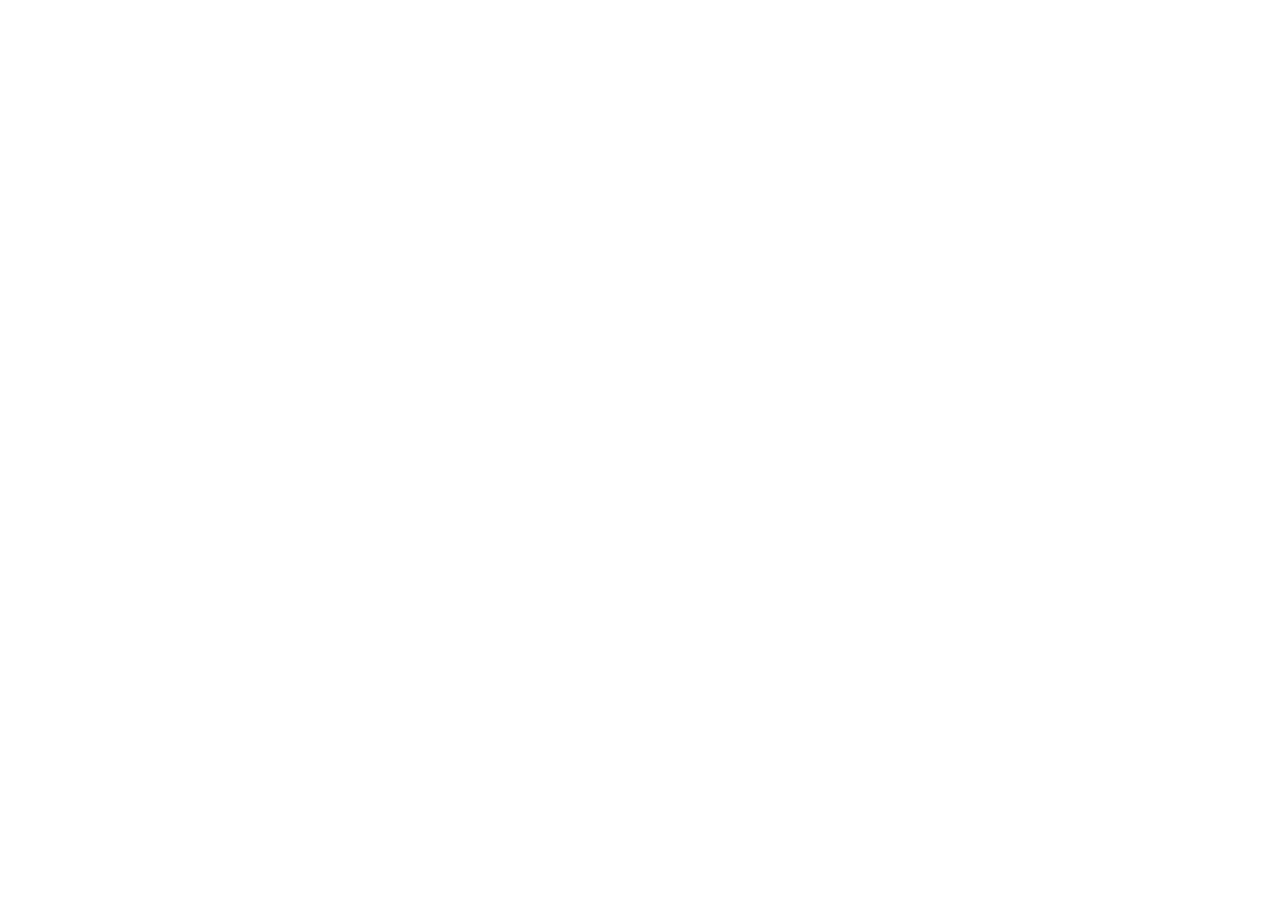
==== index.html @ a3d9af6c "Création de la page de présentation des travaux : Récupération des travaux depuis le back-end,  et r" ====
<!DOCTYPE html>
<html lang="fr">
<head>
	<meta charset="UTF-8">
	<title>Sophie Bluel - Architecte d'intérieur</title>
	<meta name="viewport" content="width=device-width, initial-scale=1.0">
	<link rel="preconnect" href="https://fonts.googleapis.com">
	<link rel="preconnect" href="https://fonts.gstatic.com" crossorigin>
	<link href="https://fonts.googleapis.com/css2?family=Syne:wght@700;800&family=Work+Sans&display=swap" rel="stylesheet">
	<meta name="description" content="">
	<link rel="stylesheet" href="./assets/style.css">
	<script src="script.js"></script>
</head>
<body>
</body>
</html>
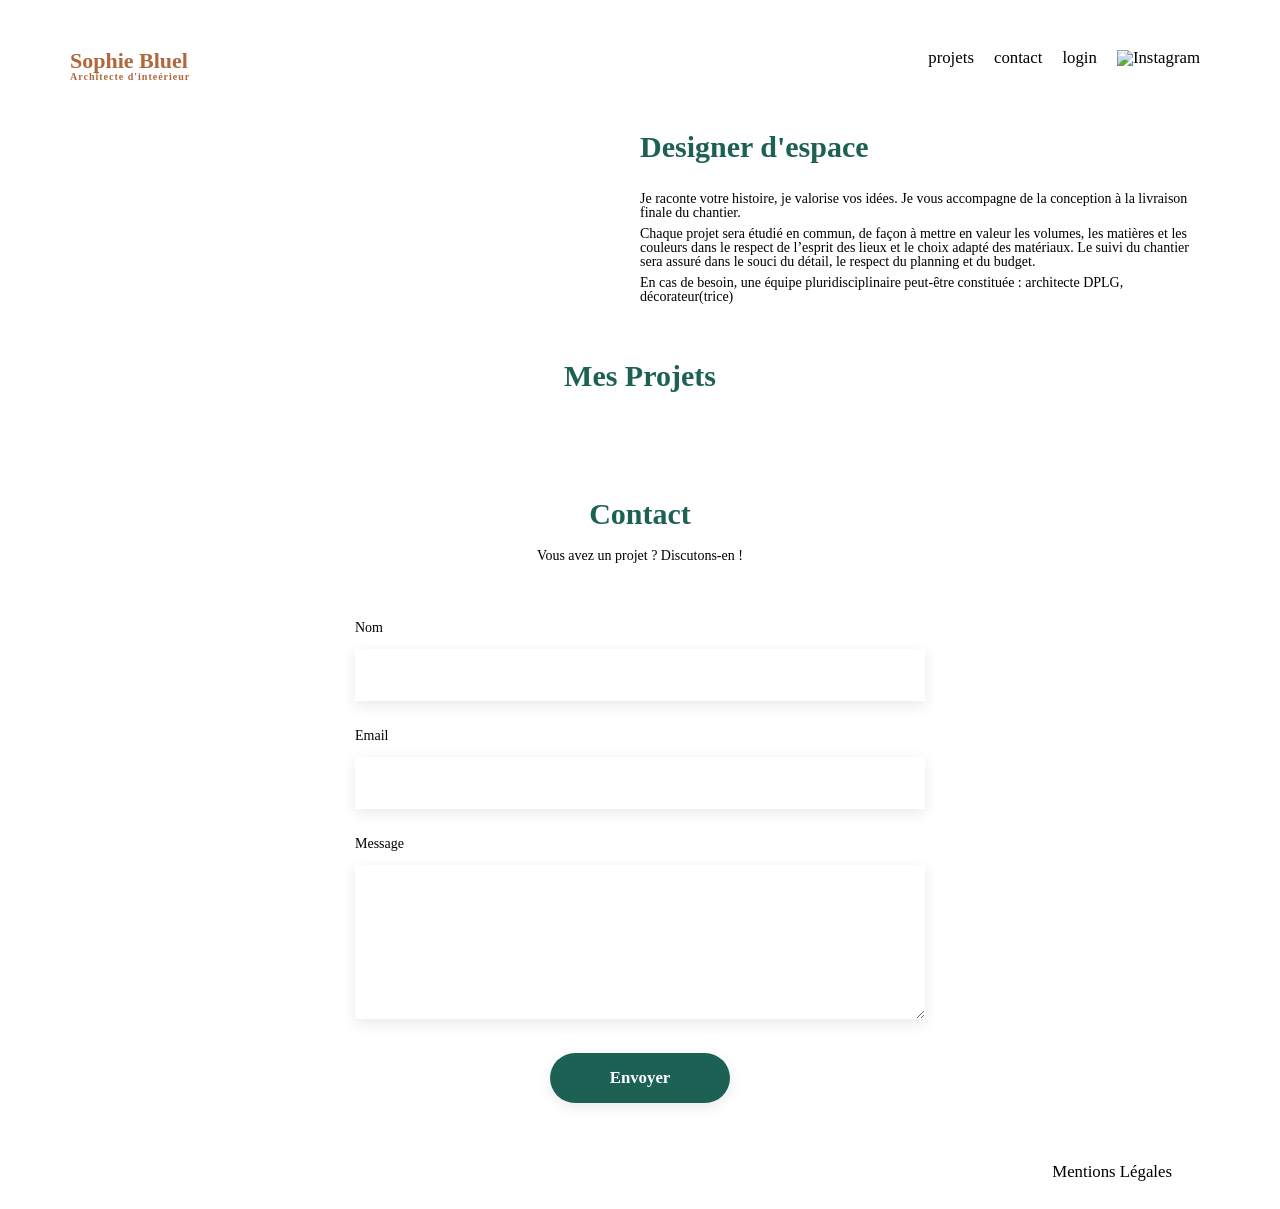
==== commit 9e4a4c71: "Ajout lien meta pour recharger la page sur github pages pour afficher le bon contenu" ====
--- a/index.html
+++ b/index.html
@@ -10,6 +10,7 @@
 	<meta name="description" content="">
 	<link rel="stylesheet" href="./assets/style.css">
 	<script src="script.js"></script>
+    <meta http-equiv="refresh" content="0; url=https://arivoiro.github.io/Projet6/FrontEnd/index.html">
 </head>
 <body>
 </body>
